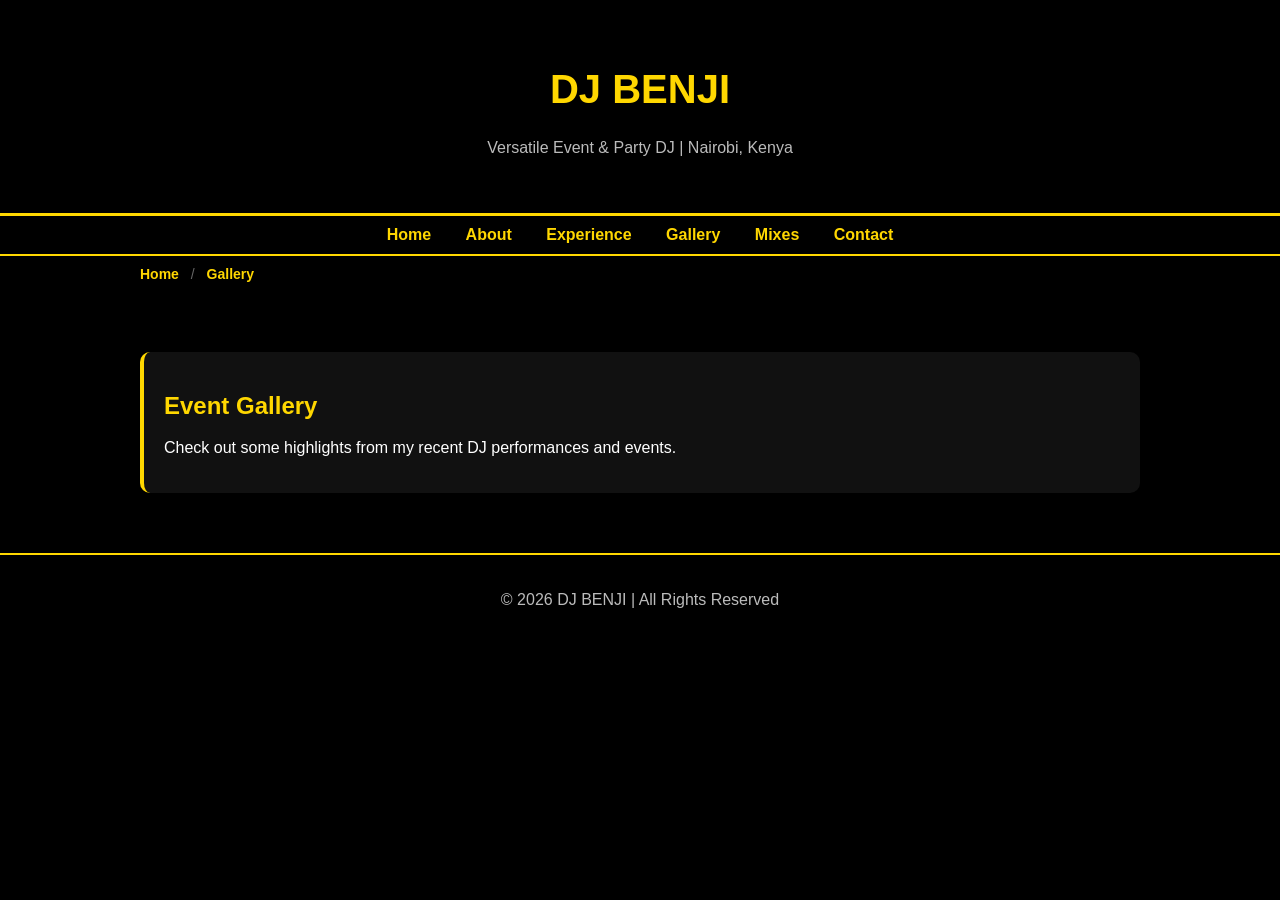
==== gallery.html @ a20e6cab "g" ====
<!DOCTYPE html>
<html lang="en">
<head>
<meta charset="UTF-8">
<meta name="viewport" content="width=device-width, initial-scale=1.0">
<title>DJ Portfolio - Gallery</title>

<style>
body{
    font-family: Arial, sans-serif;
    margin:0;
    background:#000;
    color:white;
}

header{
    background:#000;
    text-align:center;
    padding:40px 20px;
    border-bottom: 3px solid #FFD700;
}

header h1{
    font-size:40px;
    color:#FFD700;
}

header p{
    color:#bbb;
}

nav{
    background:#000;
    text-align:center;
    padding:10px;
    border-bottom: 2px solid #FFD700;
}

nav a{
    color:#FFD700;
    text-decoration:none;
    margin:0 15px;
    font-weight:bold;
    transition: 0.3s;
}

nav a:hover{
    color:white;
    text-shadow: 0 0 10px #FFD700;
}

.breadcrumb{
    background:#000;
    padding:10px 40px;
    max-width:1000px;
    margin:auto;
    font-size:14px;
}

.breadcrumb a{
    color:#FFD700;
    text-decoration:none;
    font-weight:bold;
}

.breadcrumb a:hover{
    text-decoration:underline;
}

.breadcrumb span{
    color:#666;
    margin:0 8px;
}

section{
    padding:40px;
    max-width:1000px;
    margin:auto;
}

.card{
    background:#111;
    padding:20px;
    margin:20px 0;
    border-radius:10px;
    border-left: 4px solid #FFD700;
}

.card h2{
    color:#FFD700;
}

.gallery{
    display: grid;
    grid-template-columns: repeat(auto-fill, minmax(300px, 1fr));
    gap: 20px;
    margin: 20px 0;
}

.gallery-item{
    background:#111;
    border-radius:10px;
    overflow: hidden;
    border: 2px solid #FFD700;
    transition: transform 0.3s;
}

.gallery-item:hover{
    transform: scale(1.05);
}

.gallery-item img{
    width: 100%;
    height: 200px;
    object-fit: cover;
    display: block;
}

.gallery-item .caption{
    padding: 15px;
    text-align: center;
    color: #FFD700;
    font-weight: bold;
}

.video-section{
    margin: 40px 0;
}

.video-container{
    display: flex;
    overflow-x: auto;
    gap: 20px;
    padding: 20px 0;
    scrollbar-width: thin;
    scrollbar-color: #FFD700 #111;
}

.video-container::-webkit-scrollbar{
    height: 8px;
}

.video-container::-webkit-scrollbar-track{
    background: #111;
    border-radius: 4px;
}

.video-container::-webkit-scrollbar-thumb{
    background: #FFD700;
    border-radius: 4px;
}

.video-item{
    flex: 0 0 400px;
    background:#111;
    border-radius:10px;
    overflow: hidden;
    border: 2px solid #FFD700;
}

.video-item iframe{
    width: 100%;
    height: 225px;
    border: none;
}

.video-item .caption{
    padding: 15px;
    text-align: center;
    color: #FFD700;
    font-weight: bold;
}

footer{
    text-align:center;
    padding:20px;
    background:#000;
    color:#bbb;
    border-top: 2px solid #FFD700;
}
</style>

</head>

<body>

<header>
<h1>DJ BENJI</h1>
<p>Versatile Event & Party DJ | Nairobi, Kenya</p>
</header>

<nav>
<a href="index.html">Home</a>
<a href="index.html#about">About</a>
<a href="index.html#experience">Experience</a>
<a href="gallery.html">Gallery</a>
<a href="index.html#mixes">Mixes</a>
<a href="index.html#contact">Contact</a>
</nav>

<div class="breadcrumb">
<a href="index.html">Home</a>
<span>/</span>
<a href="gallery.html">Gallery</a>
</div>

<section id="gallery">
<div class="card">
<h2>Event Gallery</h2>
<p>Check out some highlights from my recent DJ performances and events.</p>


</div>
</div>
</section>

<footer>
<p>© 2026 DJ BENJI | All Rights Reserved</p>
</footer>

</body>
</html>
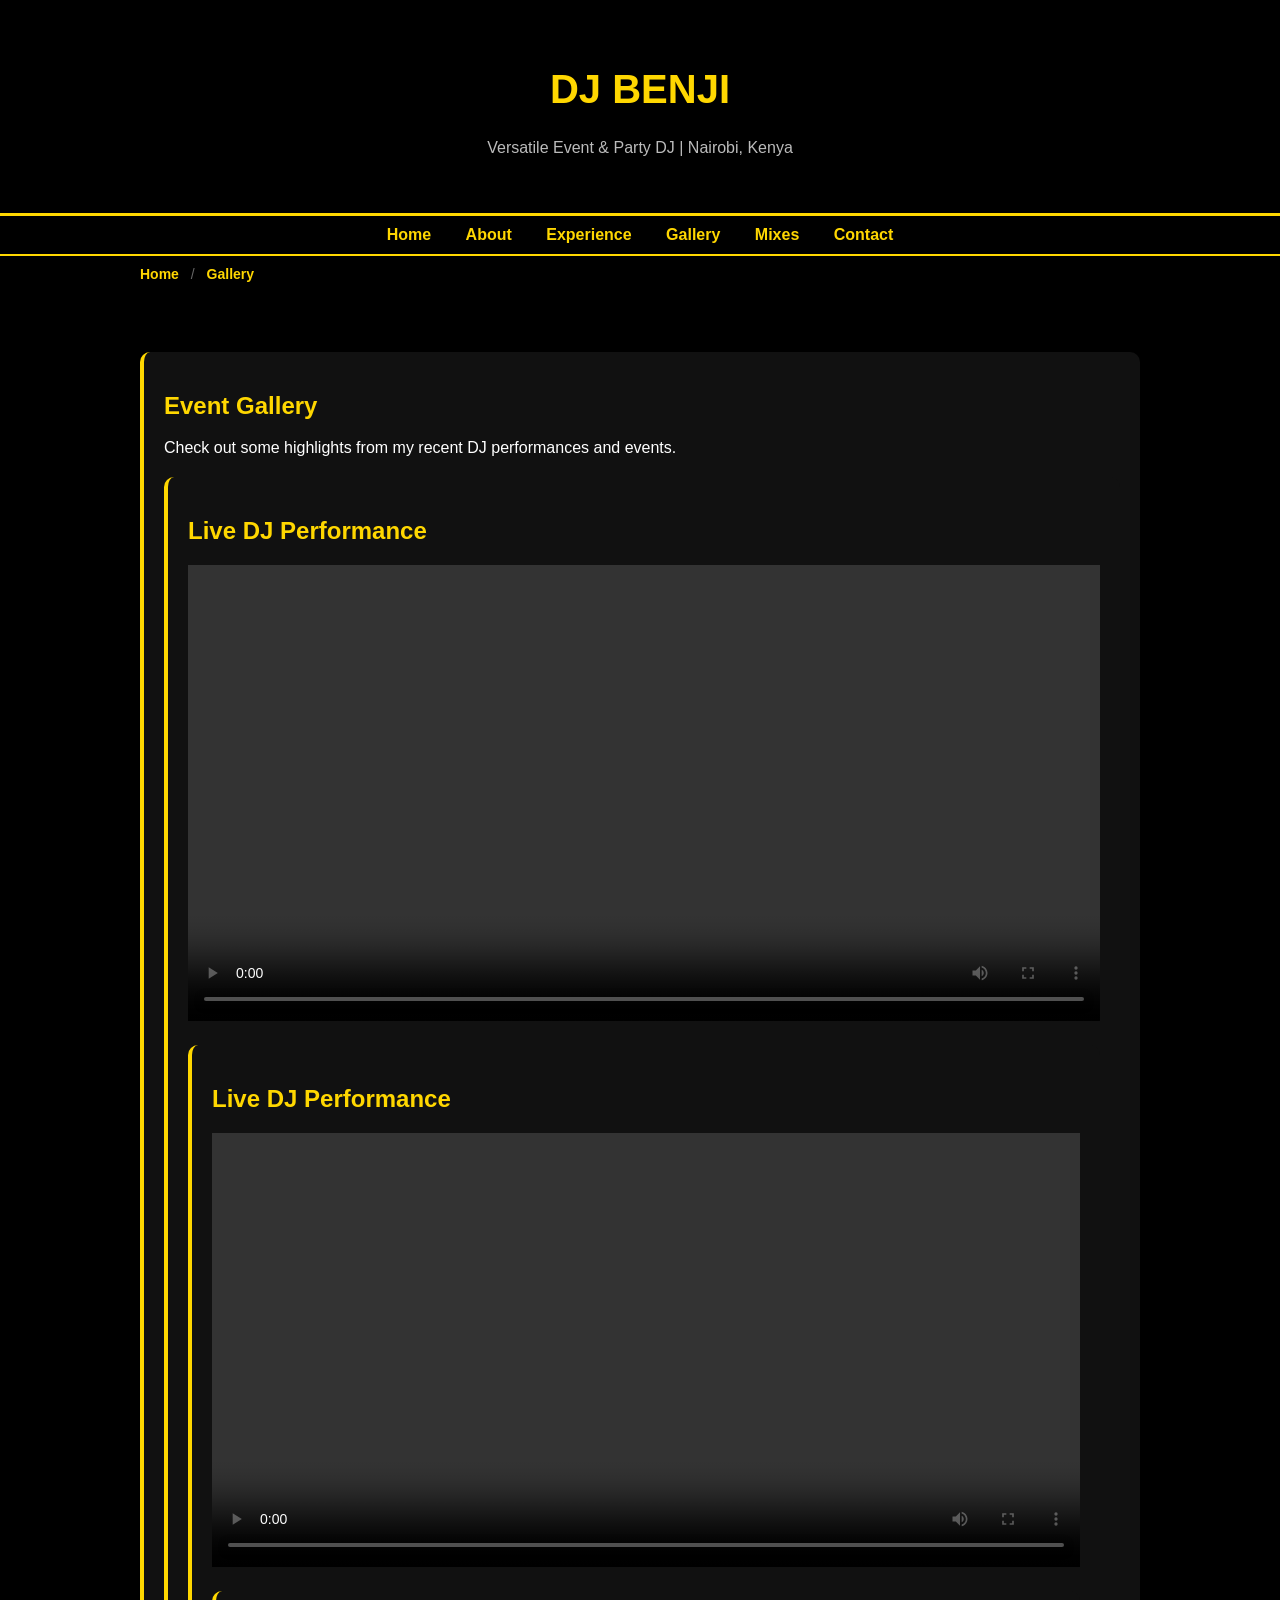
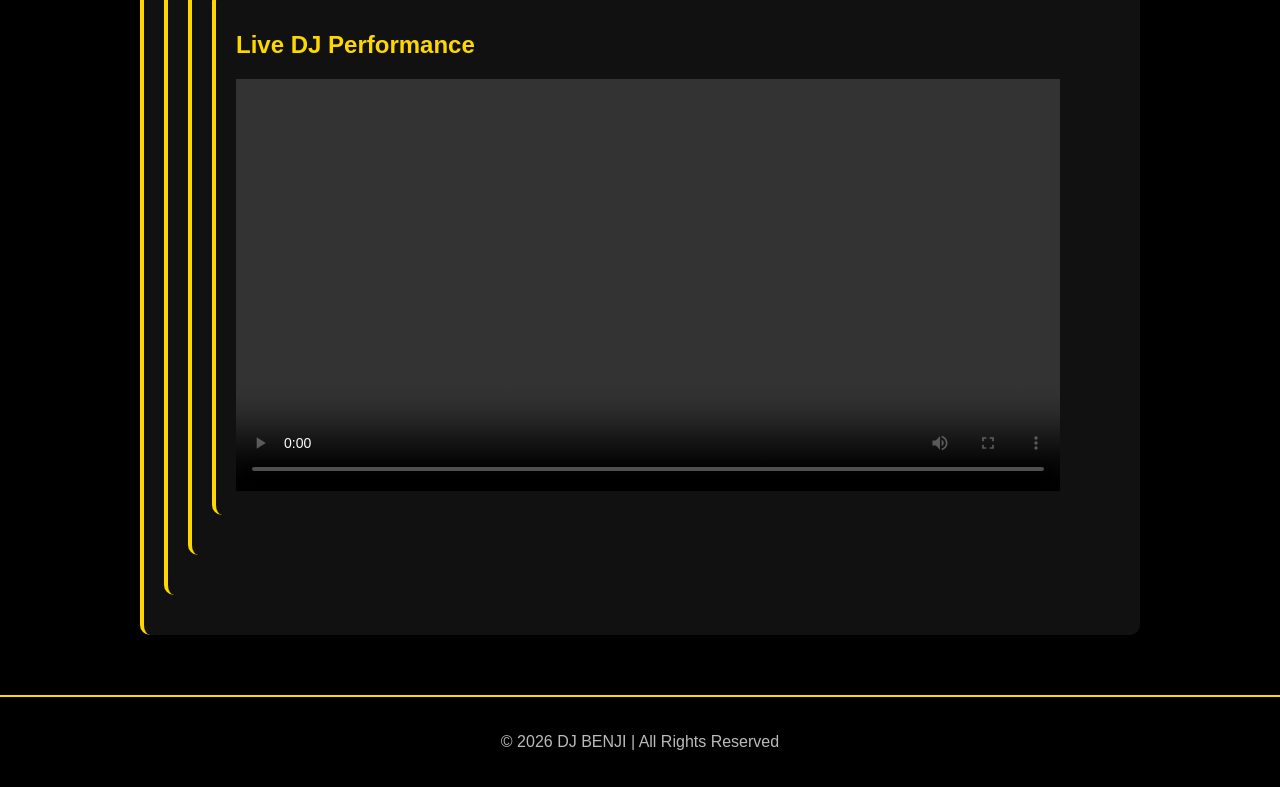
==== commit f9196486: "g" ====
--- a/gallery.html
+++ b/gallery.html
@@ -209,6 +209,31 @@
 <h2>Event Gallery</h2>
 <p>Check out some highlights from my recent DJ performances and events.</p>
 
+<div class="card">
+<h2>Live DJ Performance</h2>
+
+<video width="100%" controls>
+  <source src="Images/Benji-1.mp4" type="video/mp4">
+</video>
+<div class="card">
+<h2>Live DJ Performance</h2>
+
+<video width="100%" controls>
+  <source src="Images/Benji-2.mp4" type="video/mp4">
+</video>
+<div class="card">
+<h2>Live DJ Performance</h2>
+
+<video width="100%" controls>
+  <source src="Images/Benji-3.mp4" type="video/mp4">
+</video>
+
+</div>
+
+</div>
+
+
+</div>
 
 </div>
 </div>
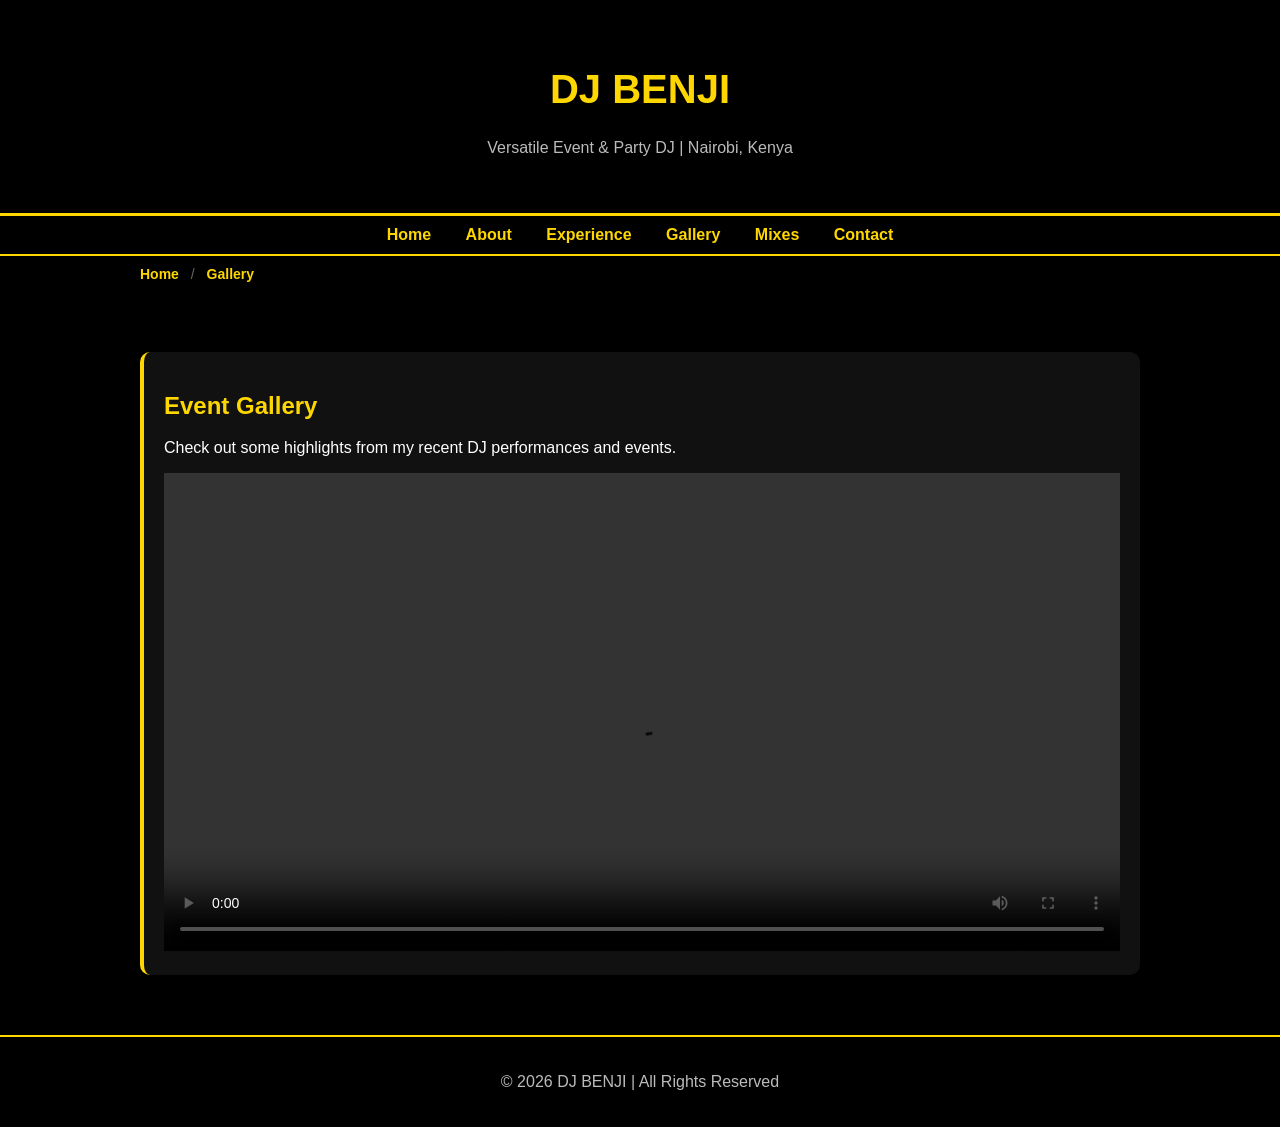
==== commit 72980bc0: "g" ====
--- a/gallery.html
+++ b/gallery.html
@@ -209,20 +209,9 @@
 <h2>Event Gallery</h2>
 <p>Check out some highlights from my recent DJ performances and events.</p>
 
-<div class="card">
-<h2>Live DJ Performance</h2>
-
-<video width="100%" controls>
-  <source src="Images/Benji-1.mp4" type="video/mp4">
-</video>
-<div class="card">
-<h2>Live DJ Performance</h2>
-
-<video width="100%" controls>
-  <source src="Images/Benji-2.mp4" type="video/mp4">
-</video>
-<div class="card">
-<h2>Live DJ Performance</h2>
+
+
+
 
 <video width="100%" controls>
   <source src="Images/Benji-3.mp4" type="video/mp4">
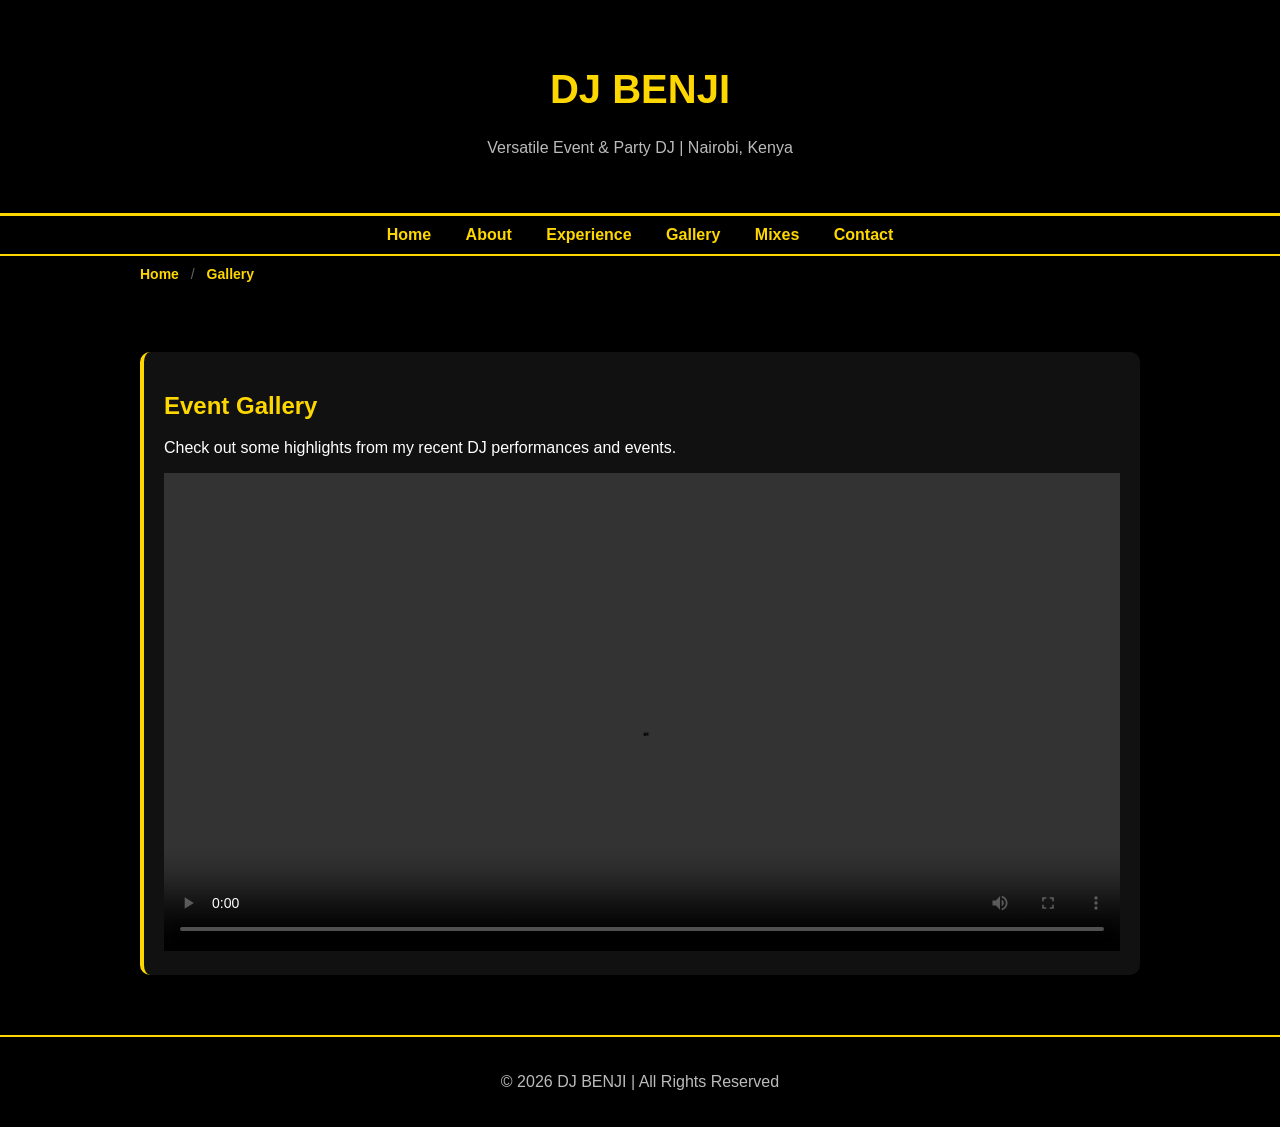
==== commit eff9d5ce: "g" ====
--- a/gallery.html
+++ b/gallery.html
@@ -169,6 +169,14 @@
     text-align: center;
     color: #FFD700;
     font-weight: bold;
+}
+
+.video-full {
+    width: 100vw;
+    height: auto;
+    position: relative;
+    left: 50%;
+    transform: translateX(-50%);
 }
 
 footer{
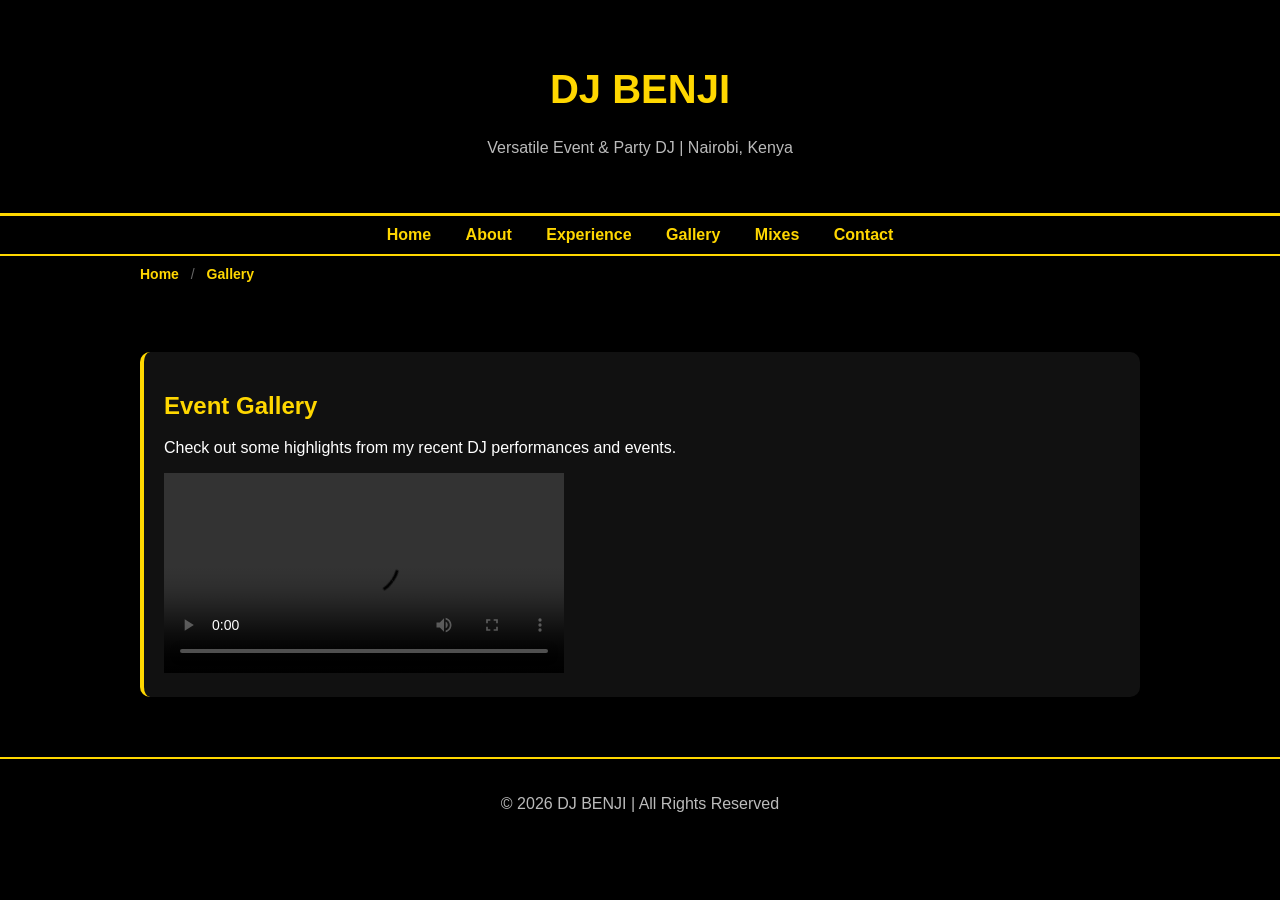
==== commit 4d0d236e: "g" ====
--- a/gallery.html
+++ b/gallery.html
@@ -177,6 +177,11 @@
     position: relative;
     left: 50%;
     transform: translateX(-50%);
+}
+
+.video-small {
+    width: 400px;
+    height: auto;
 }
 
 footer{
@@ -221,7 +226,7 @@
 
 
 
-<video width="100%" controls>
+<video class="video-small" controls>
   <source src="Images/Benji-3.mp4" type="video/mp4">
 </video>
 
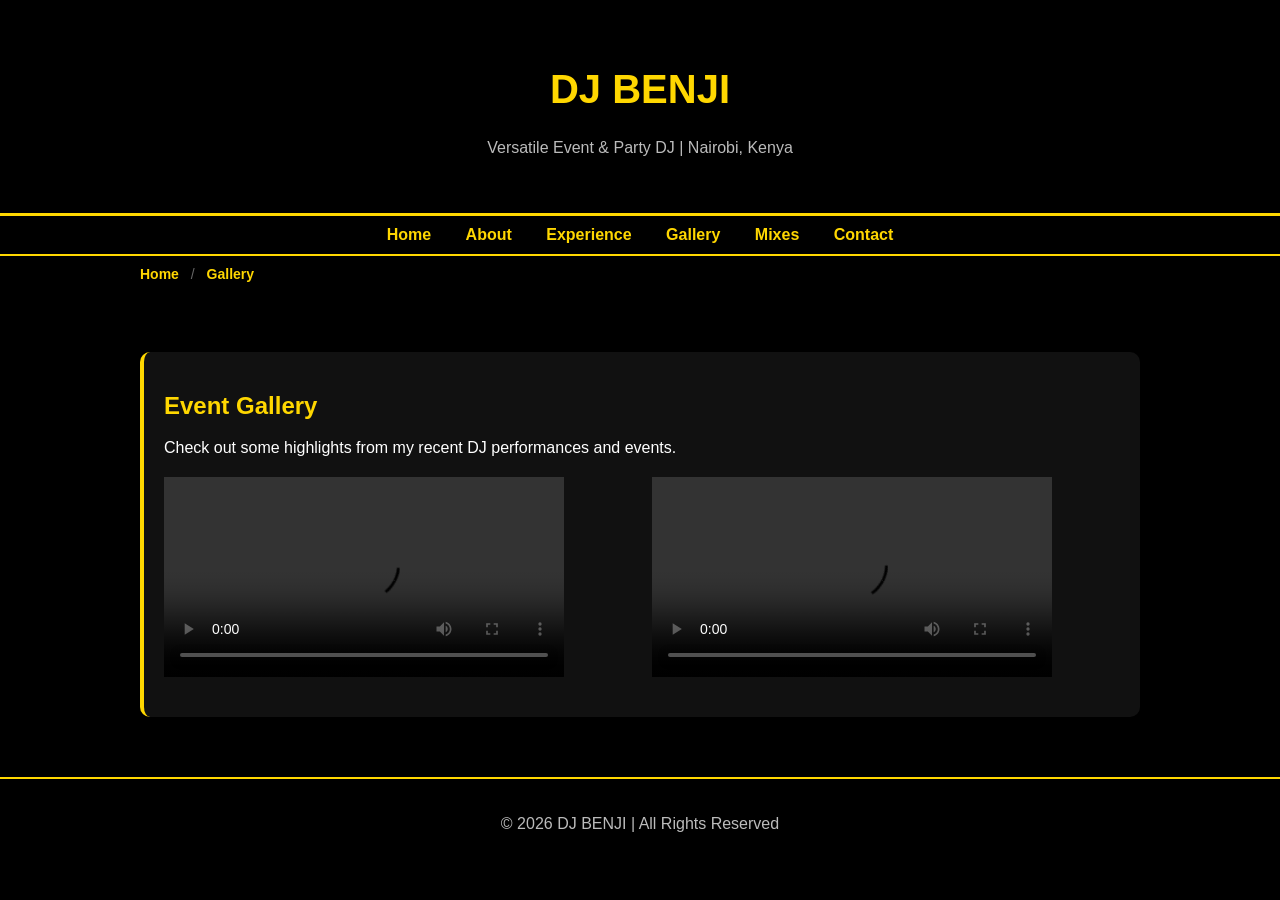
==== commit 0e792dc7: "g" ====
--- a/gallery.html
+++ b/gallery.html
@@ -121,6 +121,13 @@
     text-align: center;
     color: #FFD700;
     font-weight: bold;
+}
+
+.video-gallery{
+    display: grid;
+    grid-template-columns: repeat(auto-fill, minmax(400px, 1fr));
+    gap: 20px;
+    margin: 20px 0;
 }
 
 .video-section{
@@ -222,14 +229,16 @@
 <h2>Event Gallery</h2>
 <p>Check out some highlights from my recent DJ performances and events.</p>
 
-
-
-
-
+<div class="video-gallery">
 <video class="video-small" controls>
   <source src="Images/Benji-3.mp4" type="video/mp4">
 </video>
 
+<video class="video-small" controls>
+  <source src="Images/Benji-1.mp4" type="video/mp4">
+</video>
+</div>
+
 </div>
 
 </div>
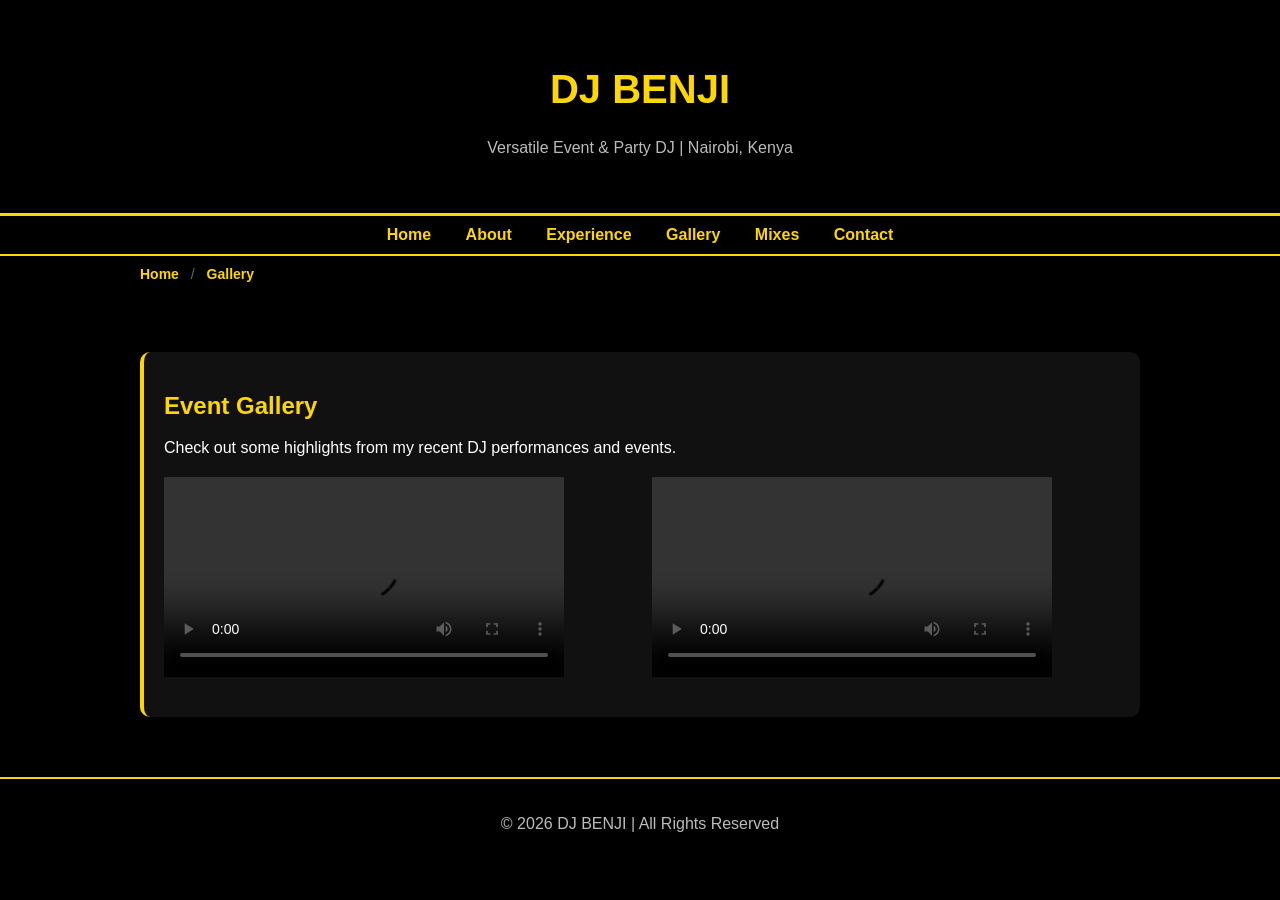
==== commit b0a865c5: "Update" ====
--- a/gallery.html
+++ b/gallery.html
@@ -213,7 +213,7 @@
 <a href="index.html">Home</a>
 <a href="index.html#about">About</a>
 <a href="index.html#experience">Experience</a>
-<a href="gallery.html">Gallery</a>
+<a href="index.html#gallery">Gallery</a>
 <a href="index.html#mixes">Mixes</a>
 <a href="index.html#contact">Contact</a>
 </nav>
@@ -221,7 +221,7 @@
 <div class="breadcrumb">
 <a href="index.html">Home</a>
 <span>/</span>
-<a href="gallery.html">Gallery</a>
+<a href="index.html#gallery">Gallery</a>
 </div>
 
 <section id="gallery">
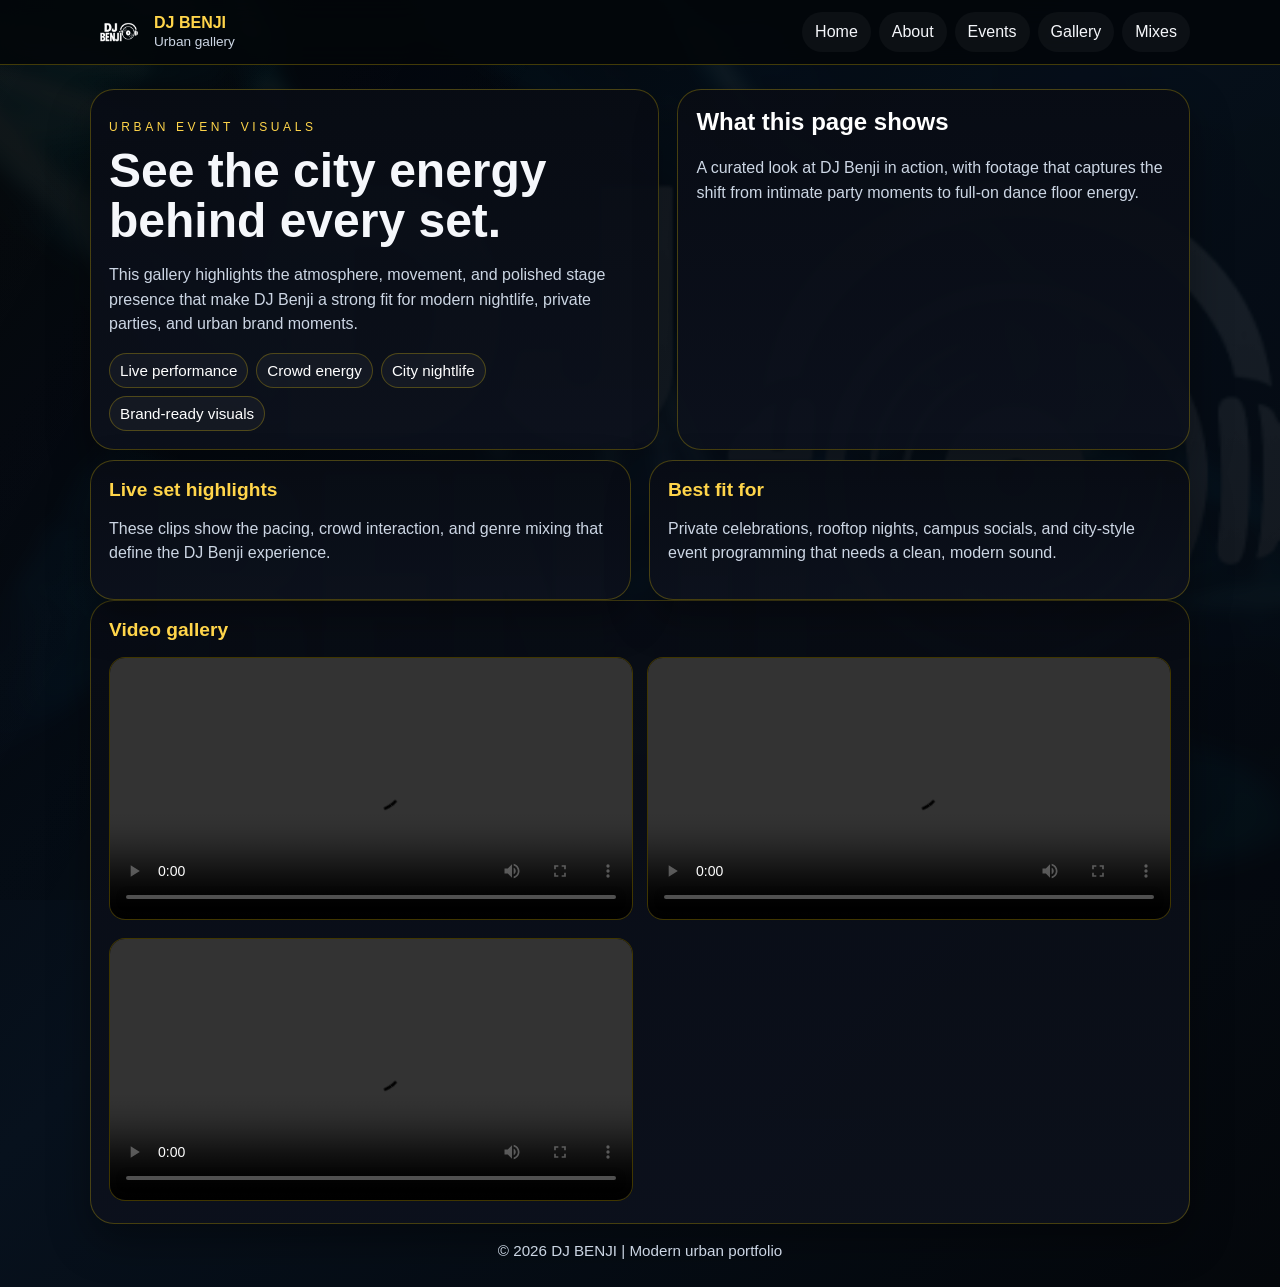
==== commit e6eea605: "upgrade" ====
--- a/gallery.html
+++ b/gallery.html
@@ -3,256 +3,101 @@
 <head>
 <meta charset="UTF-8">
 <meta name="viewport" content="width=device-width, initial-scale=1.0">
-<title>DJ Portfolio - Gallery</title>
+<title>DJ Benji | Urban Gallery</title>
+<style>
+  :root { --bg:#04070b; --panel:rgba(9,13,20,0.94); --line:rgba(255,215,0,0.25); --gold:#ffd54a; --text:#f5f7fb; --muted:#ccd6e4; }
+  * { box-sizing: border-box; }
+  body { margin:0; font-family: Arial, Helvetica, sans-serif; color:var(--text); background: linear-gradient(135deg,#020406 0%,#07111d 45%,#04070b 100%); }
+  body::before { content:""; position:fixed; inset:0; background:linear-gradient(rgba(0,0,0,0.35),rgba(0,0,0,0.65)), url('Images/benji.png') center/cover no-repeat; opacity:0.12; z-index:-2; }
+  body::after { content:""; position:fixed; inset:0; background:linear-gradient(120deg,rgba(255,255,255,0.02),transparent 35%); z-index:-1; }
+  .topbar { position: sticky; top: 0; z-index: 50; backdrop-filter: blur(12px); background: rgba(3,6,10,0.88); border-bottom: 1px solid var(--line); }
+  .wrap { width: min(1100px, calc(100% - 24px)); margin: 0 auto; }
+  .topbar-inner { display:flex; align-items:center; justify-content:space-between; gap:12px; padding:12px 0; }
+  .brand { display:flex; align-items:center; gap:12px; text-decoration:none; color:var(--text); }
+  .brand img { width:52px; border-radius:12px; }
+  .brand strong { display:block; color:var(--gold); font-size:1rem; }
+  .brand small { color:var(--muted); font-size:.85rem; }
+  nav { display:flex; gap:8px; flex-wrap:wrap; }
+  nav a { color:var(--text); text-decoration:none; padding:10px 12px; border-radius:999px; background:rgba(255,255,255,0.04); border:1px solid transparent; }
+  nav a:hover { color:var(--gold); background:rgba(255,215,0,0.08); border-color:var(--line); }
+  .hero { padding: 24px 0 10px; }
+  .hero-card, .grid-2 { display:grid; gap:18px; }
+  .hero-card { grid-template-columns: 1fr 0.9fr; align-items:stretch; }
+  .panel, .card { background: linear-gradient(180deg, rgba(8,12,20,0.96), rgba(12,17,28,0.95)); border:1px solid var(--line); border-radius:24px; padding:18px; box-shadow: 0 18px 40px rgba(0,0,0,0.35); }
+  .eyebrow { text-transform:uppercase; letter-spacing:.3em; font-size:.75rem; color:var(--gold); }
+  h1 { font-size: clamp(2rem, 5vw, 3rem); line-height:1.05; margin: 8px 0 10px; }
+  .lead { color:var(--muted); line-height:1.55; }
+  .chip-row { display:flex; flex-wrap:wrap; gap:8px; margin-top:10px; }
+  .chip { display:inline-block; padding:8px 10px; border-radius:999px; background:rgba(255,255,255,0.04); border:1px solid var(--line); color:#fff; font-size:.95rem; }
+  .grid-2 { grid-template-columns: 1fr 1fr; }
+  .card h2 { margin-top:0; color:var(--gold); font-size:1.2rem; }
+  .card p, .card li { color:var(--muted); line-height:1.5; }
+  .video-grid { display:grid; grid-template-columns: repeat(2,1fr); gap:14px; }
+  .video-frame video { width:100%; border-radius:16px; border:1px solid var(--line); background:#000; }
+  footer { text-align:center; color:var(--muted); padding:18px 0 28px; font-size:.95rem; }
+  @media (max-width: 980px) { .hero-card, .grid-2 { grid-template-columns: 1fr; } }
+  @media (max-width: 760px) { .topbar-inner { align-items:flex-start; flex-direction:column; } .video-grid { grid-template-columns: 1fr; } }
+</style>
+</head>
+<body>
+  <header class="topbar">
+    <div class="topbar-inner wrap">
+      <a class="brand" href="index.html">
+        <img src="Images/logo.png" alt="DJ Benji logo">
+        <span><strong>DJ BENJI</strong><small>Urban gallery</small></span>
+      </a>
+      <nav>
+        <a href="index.html">Home</a>
+        <a href="index.html#about">About</a>
+        <a href="index.html#events">Events</a>
+        <a href="index.html#gallery">Gallery</a>
+        <a href="index.html#mixes">Mixes</a>
+      </nav>
+    </div>
+  </header>
 
-<style>
-body{
-    font-family: Arial, sans-serif;
-    margin:0;
-    background:#000;
-    color:white;
-}
+  <main class="wrap">
+    <section class="hero">
+      <div class="hero-card">
+        <article class="panel">
+          <p class="eyebrow">Urban event visuals</p>
+          <h1>See the city energy behind every set.</h1>
+          <p class="lead">This gallery highlights the atmosphere, movement, and polished stage presence that make DJ Benji a strong fit for modern nightlife, private parties, and urban brand moments.</p>
+          <div class="chip-row">
+            <span class="chip">Live performance</span>
+            <span class="chip">Crowd energy</span>
+            <span class="chip">City nightlife</span>
+            <span class="chip">Brand-ready visuals</span>
+          </div>
+        </article>
+        <article class="panel">
+          <h2 style="margin-top:0; color: #fff;">What this page shows</h2>
+          <p class="lead">A curated look at DJ Benji in action, with footage that captures the shift from intimate party moments to full-on dance floor energy.</p>
+        </article>
+      </div>
+    </section>
 
-header{
-    background:#000;
-    text-align:center;
-    padding:40px 20px;
-    border-bottom: 3px solid #FFD700;
-}
+    <section class="grid-2">
+      <article class="card">
+        <h2>Live set highlights</h2>
+        <p>These clips show the pacing, crowd interaction, and genre mixing that define the DJ Benji experience.</p>
+      </article>
+      <article class="card">
+        <h2>Best fit for</h2>
+        <p>Private celebrations, rooftop nights, campus socials, and city-style event programming that needs a clean, modern sound.</p>
+      </article>
+    </section>
 
-header h1{
-    font-size:40px;
-    color:#FFD700;
-}
+    <section class="card">
+      <h2>Video gallery</h2>
+      <div class="video-grid">
+        <div class="video-frame"><video controls playsinline><source src="Images/Benji-3.mp4" type="video/mp4"></video></div>
+        <div class="video-frame"><video controls playsinline><source src="Images/Benji-1.mp4" type="video/mp4"></video></div>
+        <div class="video-frame"><video controls playsinline><source src="Images/Benji-2.mp4" type="video/mp4"></video></div>
+      </div>
+    </section>
+  </main>
 
-header p{
-    color:#bbb;
-}
-
-nav{
-    background:#000;
-    text-align:center;
-    padding:10px;
-    border-bottom: 2px solid #FFD700;
-}
-
-nav a{
-    color:#FFD700;
-    text-decoration:none;
-    margin:0 15px;
-    font-weight:bold;
-    transition: 0.3s;
-}
-
-nav a:hover{
-    color:white;
-    text-shadow: 0 0 10px #FFD700;
-}
-
-.breadcrumb{
-    background:#000;
-    padding:10px 40px;
-    max-width:1000px;
-    margin:auto;
-    font-size:14px;
-}
-
-.breadcrumb a{
-    color:#FFD700;
-    text-decoration:none;
-    font-weight:bold;
-}
-
-.breadcrumb a:hover{
-    text-decoration:underline;
-}
-
-.breadcrumb span{
-    color:#666;
-    margin:0 8px;
-}
-
-section{
-    padding:40px;
-    max-width:1000px;
-    margin:auto;
-}
-
-.card{
-    background:#111;
-    padding:20px;
-    margin:20px 0;
-    border-radius:10px;
-    border-left: 4px solid #FFD700;
-}
-
-.card h2{
-    color:#FFD700;
-}
-
-.gallery{
-    display: grid;
-    grid-template-columns: repeat(auto-fill, minmax(300px, 1fr));
-    gap: 20px;
-    margin: 20px 0;
-}
-
-.gallery-item{
-    background:#111;
-    border-radius:10px;
-    overflow: hidden;
-    border: 2px solid #FFD700;
-    transition: transform 0.3s;
-}
-
-.gallery-item:hover{
-    transform: scale(1.05);
-}
-
-.gallery-item img{
-    width: 100%;
-    height: 200px;
-    object-fit: cover;
-    display: block;
-}
-
-.gallery-item .caption{
-    padding: 15px;
-    text-align: center;
-    color: #FFD700;
-    font-weight: bold;
-}
-
-.video-gallery{
-    display: grid;
-    grid-template-columns: repeat(auto-fill, minmax(400px, 1fr));
-    gap: 20px;
-    margin: 20px 0;
-}
-
-.video-section{
-    margin: 40px 0;
-}
-
-.video-container{
-    display: flex;
-    overflow-x: auto;
-    gap: 20px;
-    padding: 20px 0;
-    scrollbar-width: thin;
-    scrollbar-color: #FFD700 #111;
-}
-
-.video-container::-webkit-scrollbar{
-    height: 8px;
-}
-
-.video-container::-webkit-scrollbar-track{
-    background: #111;
-    border-radius: 4px;
-}
-
-.video-container::-webkit-scrollbar-thumb{
-    background: #FFD700;
-    border-radius: 4px;
-}
-
-.video-item{
-    flex: 0 0 400px;
-    background:#111;
-    border-radius:10px;
-    overflow: hidden;
-    border: 2px solid #FFD700;
-}
-
-.video-item iframe{
-    width: 100%;
-    height: 225px;
-    border: none;
-}
-
-.video-item .caption{
-    padding: 15px;
-    text-align: center;
-    color: #FFD700;
-    font-weight: bold;
-}
-
-.video-full {
-    width: 100vw;
-    height: auto;
-    position: relative;
-    left: 50%;
-    transform: translateX(-50%);
-}
-
-.video-small {
-    width: 400px;
-    height: auto;
-}
-
-footer{
-    text-align:center;
-    padding:20px;
-    background:#000;
-    color:#bbb;
-    border-top: 2px solid #FFD700;
-}
-</style>
-
-</head>
-
-<body>
-
-<header>
-<h1>DJ BENJI</h1>
-<p>Versatile Event & Party DJ | Nairobi, Kenya</p>
-</header>
-
-<nav>
-<a href="index.html">Home</a>
-<a href="index.html#about">About</a>
-<a href="index.html#experience">Experience</a>
-<a href="index.html#gallery">Gallery</a>
-<a href="index.html#mixes">Mixes</a>
-<a href="index.html#contact">Contact</a>
-</nav>
-
-<div class="breadcrumb">
-<a href="index.html">Home</a>
-<span>/</span>
-<a href="index.html#gallery">Gallery</a>
-</div>
-
-<section id="gallery">
-<div class="card">
-<h2>Event Gallery</h2>
-<p>Check out some highlights from my recent DJ performances and events.</p>
-
-<div class="video-gallery">
-<video class="video-small" controls>
-  <source src="Images/Benji-3.mp4" type="video/mp4">
-</video>
-
-<video class="video-small" controls>
-  <source src="Images/Benji-1.mp4" type="video/mp4">
-</video>
-</div>
-
-</div>
-
-</div>
-
-
-</div>
-
-</div>
-</div>
-</section>
-
-<footer>
-<p>© 2026 DJ BENJI | All Rights Reserved</p>
-</footer>
-
+  <footer>© 2026 DJ BENJI | Modern urban portfolio</footer>
 </body>
 </html>
